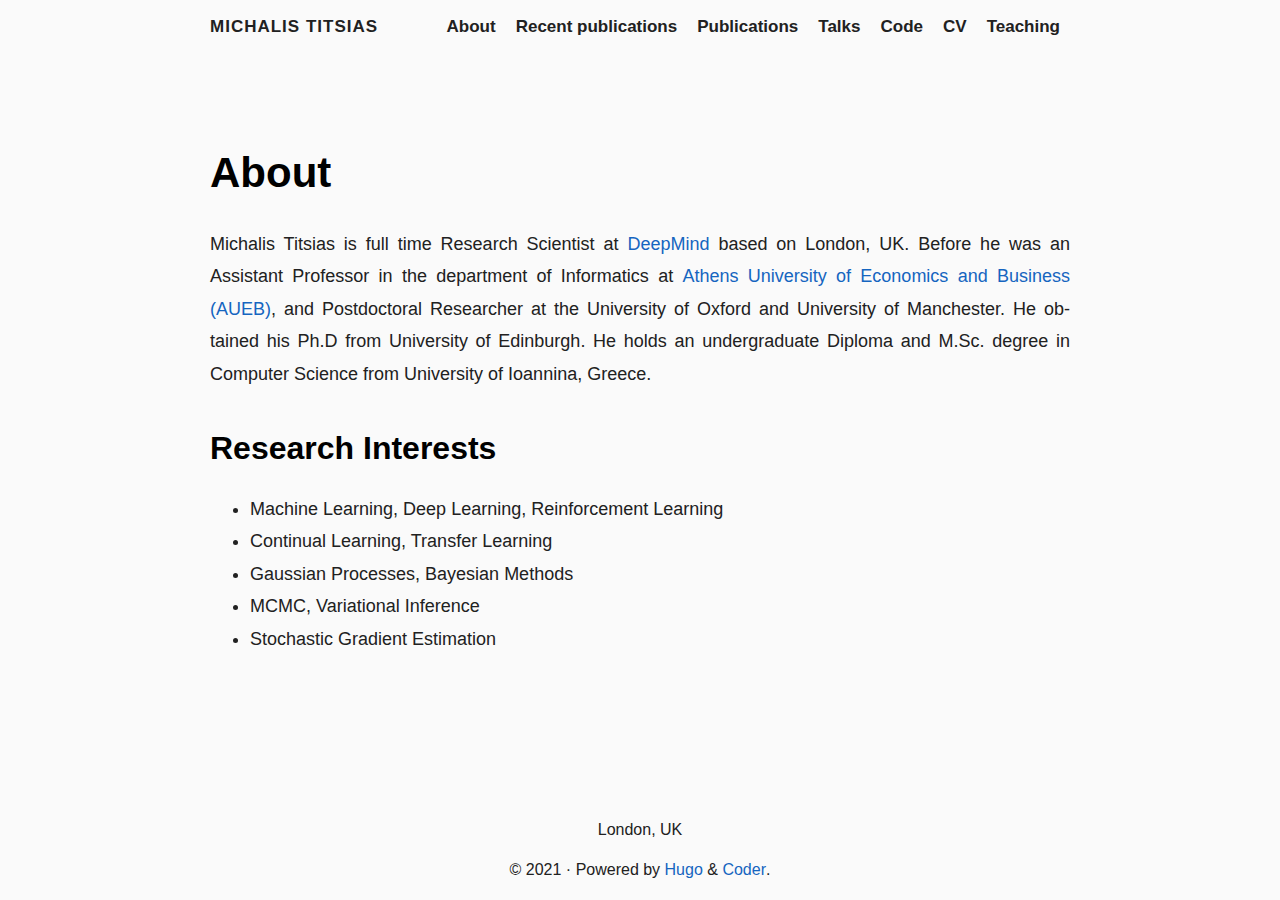
==== about/index.html @ 5d1ee948 "updates" ====
<!DOCTYPE html>
<html lang="en">

  <head>
    <meta charset="utf-8">
    <meta name="viewport" content="width=device-width, initial-scale=1.0">
    <meta http-equiv="Content-Language" content="en">
    <meta name="color-scheme" content="light dark">

    
      <meta http-equiv="Content-Security-Policy" content="upgrade-insecure-requests; block-all-mixed-content; default-src 'self'; child-src 'self'; font-src 'self' https://fonts.gstatic.com https://cdn.jsdelivr.net/; form-action 'self'; frame-src 'self'; img-src 'self'; object-src 'none'; style-src 'self' 'unsafe-inline' https://fonts.googleapis.com/ https://cdn.jsdelivr.net/; script-src 'self' 'unsafe-inline' https://www.google-analytics.com; prefetch-src 'self'; connect-src 'self' https://www.google-analytics.com;">

    

    
    <meta name="description" content="about">
    <meta name="keywords" content="machine learning, research, personal">

    <meta name="twitter:card" content="summary"/>
<meta name="twitter:title" content="About"/>
<meta name="twitter:description" content="about"/>

    <meta property="og:title" content="About" />
<meta property="og:description" content="about" />
<meta property="og:type" content="article" />
<meta property="og:url" content="http://www.example.com/about/" /><meta property="article:section" content="" />





    <title>
  About · Michalis Titsias
</title>

    
      <link rel="canonical" href="http://www.example.com/about/">
    

    <link rel="preload" href="/fonts/forkawesome-webfont.woff2?v=1.2.0" as="font" type="font/woff2" crossorigin>

    
      
      
      <link rel="stylesheet" href="/css/coder.min.f4b9c69e72abd91b9f4a76aef01000bb47e1394b74d4f9928d86a67f8f2f0712.css" integrity="sha256-9LnGnnKr2RufSnau8BAAu0fhOUt01PmSjYamf48vBxI=" crossorigin="anonymous" media="screen" />
    

    

    

    

    

    <link rel="icon" type="image/png" href="/images/favicon-32x32.png" sizes="32x32">
    <link rel="icon" type="image/png" href="/images/favicon-16x16.png" sizes="16x16">

    <link rel="apple-touch-icon" href="/images/apple-touch-icon.png">
    <link rel="apple-touch-icon" sizes="180x180" href="/images/apple-touch-icon.png">

    <meta name="generator" content="Hugo 0.82.1" />
  </head>

  
  
  <body class="preload-transitions colorscheme-light">
    

    <main class="wrapper">
      <nav class="navigation">
  <section class="container">
    <a class="navigation-title" href="/">
      Michalis Titsias
    </a>
    
      <input type="checkbox" id="menu-toggle" />
      <label class="menu-button float-right" for="menu-toggle">
        <i class="fa fa-bars fa-fw" aria-hidden="true"></i>
      </label>
      <ul class="navigation-list">
        
          
            <li class="navigation-item">
              <a class="navigation-link" href="/about/">About</a>
            </li>
          
            <li class="navigation-item">
              <a class="navigation-link" href="/recent_publications/">Recent publications</a>
            </li>
          
            <li class="navigation-item">
              <a class="navigation-link" href="/publications/">Publications</a>
            </li>
          
            <li class="navigation-item">
              <a class="navigation-link" href="/talks/">Talks</a>
            </li>
          
            <li class="navigation-item">
              <a class="navigation-link" href="/code/">Code</a>
            </li>
          
            <li class="navigation-item">
              <a class="navigation-link" href="/cv/">CV</a>
            </li>
          
            <li class="navigation-item">
              <a class="navigation-link" href="/teaching/">Teaching</a>
            </li>
          
        
        
      </ul>
    
  </section>
</nav>


      <div class="content">
        
  <section class="container page">
  <article>
    <header>
      <h1 class="title">
        <a class="title-link" href="http://www.example.com/about/">
          About
        </a>
      </h1>
    </header>

    <p>Michalis Titsias is full time Research Scientist at <a href="https://deepmind.com/">DeepMind</a> based on London, UK. Before he was an Assistant Professor in the department of Informatics at <a href="http://www.aueb.gr/">Athens University of Economics and Business (AUEB)</a>, and Postdoctoral Researcher at the University of Oxford and University of Manchester. He obtained his Ph.D from University of Edinburgh. He holds an undergraduate Diploma and M.Sc. degree in Computer Science from University of Ioannina, Greece.</p>
<h1 id="research-interests">
  Research Interests
  <a class="heading-link" href="#research-interests">
    <i class="fa fa-link" aria-hidden="true"></i>
  </a>
</h1>
<ul>
<li>Machine Learning, Deep Learning, Reinforcement Learning</li>
<li>Continual Learning, Transfer Learning</li>
<li>Gaussian Processes, Bayesian Methods</li>
<li>MCMC, Variational Inference</li>
<li>Stochastic Gradient Estimation</li>
</ul>

  </article>
</section>

  

      </div>

      
  <footer class="footer">
    <section class="container">
      
        <p>London, UK</p>
      
      
        ©
        
        2021
        
      
      
         · 
        Powered by <a href="https://gohugo.io/">Hugo</a> & <a href="https://github.com/luizdepra/hugo-coder/">Coder</a>.
      
      
        
      
    </section>
  </footer>


    </main>

    
      
      <script src="/js/coder.min.03b17769f4f91ae35667e1f2a1ca8c16f50562576cf90ff32b3179926914daa5.js" integrity="sha256-A7F3afT5GuNWZ&#43;HyocqMFvUFYlds&#43;Q/zKzF5kmkU2qU="></script>
    

    

    

    

    

    

    

    

    
  </body>

</html>
---- css/coder.min.f4b9c69e72abd91b9f4a76aef01000bb47e1394b74d4f9928d86a67f8f2f0712.css ----
@charset "UTF-8";/*!normalize.css v8.0.1 | MIT License | github.com/necolas/normalize.css*/html{line-height:1.15;-webkit-text-size-adjust:100%}body{margin:0}main{display:block}h1{font-size:2em;margin:.67em 0}hr{box-sizing:content-box;height:0;overflow:visible}pre{font-family:monospace,monospace;font-size:1em}a{background-color:initial;word-wrap:break-word}abbr[title]{border-bottom:none;text-decoration:underline;text-decoration:underline dotted}b,strong{font-weight:bolder}code,kbd,samp{font-family:monospace,monospace;font-size:1em}small{font-size:80%}sub,sup{font-size:75%;line-height:0;position:relative;vertical-align:baseline}sub{bottom:-.25em}sup{top:-.5em}img{border-style:none}button,input,optgroup,select,textarea{font-family:inherit;font-size:100%;line-height:1.15;margin:0}button,input{overflow:visible}button,select{text-transform:none}button,[type=button],[type=reset],[type=submit]{-webkit-appearance:button}button::-moz-focus-inner,[type=button]::-moz-focus-inner,[type=reset]::-moz-focus-inner,[type=submit]::-moz-focus-inner{border-style:none;padding:0}button:-moz-focusring,[type=button]:-moz-focusring,[type=reset]:-moz-focusring,[type=submit]:-moz-focusring{outline:1px dotted ButtonText}fieldset{padding:.35em .75em .625em}legend{box-sizing:border-box;color:inherit;display:table;max-width:100%;padding:0;white-space:normal}progress{vertical-align:baseline}textarea{overflow:auto}[type=checkbox],[type=radio]{box-sizing:border-box;padding:0}[type=number]::-webkit-inner-spin-button,[type=number]::-webkit-outer-spin-button{height:auto}[type=search]{-webkit-appearance:textfield;outline-offset:-2px}[type=search]::-webkit-search-decoration{-webkit-appearance:none}::-webkit-file-upload-button{-webkit-appearance:button;font:inherit}details{display:block}summary{display:list-item}template{display:none}[hidden]{display:none}/*!Fork Awesome 1.2.0
License - https://forkaweso.me/Fork-Awesome/license
Copyright 2018 Dave Gandy & Fork Awesome
Permission is hereby granted, free of charge, to any person obtaining a copy of this software and associated documentation files (the "Software"), to deal in the Software without restriction, including without limitation the rights to use, copy, modify, merge, publish, distribute, sublicense, and/or sell copies of the Software, and to permit persons to whom the Software is furnished to do so, subject to the following conditions:
The above copyright notice and this permission notice shall be included in all copies or substantial portions of the Software.
THE SOFTWARE IS PROVIDED "AS IS", WITHOUT WARRANTY OF ANY KIND, EXPRESS OR IMPLIED, INCLUDING BUT NOT LIMITED TO THE WARRANTIES OF MERCHANTABILITY, FITNESS FOR A PARTICULAR PURPOSE AND NONINFRINGEMENT. IN NO EVENT SHALL THE AUTHORS OR COPYRIGHT HOLDERS BE LIABLE FOR ANY CLAIM, DAMAGES OR OTHER LIABILITY, WHETHER IN AN ACTION OF CONTRACT, TORT OR OTHERWISE, ARISING FROM, OUT OF OR IN CONNECTION WITH THE SOFTWARE OR THE USE OR OTHER DEALINGS IN THE SOFTWARE.*/@font-face{font-family:forkawesome;src:url(../fonts/forkawesome-webfont.eot?v=1.2.0);src:url(../fonts/forkawesome-webfont.eot?#iefix&v=1.2.0)format("embedded-opentype"),url(../fonts/forkawesome-webfont.woff2?v=1.2.0)format("woff2"),url(../fonts/forkawesome-webfont.woff?v=1.2.0)format("woff"),url(../fonts/forkawesome-webfont.ttf?v=1.2.0)format("truetype"),url(../fonts/forkawesome-webfont.svg?v=1.2.0#forkawesomeregular)format("svg");font-weight:400;font-style:normal;font-display:block}.fa{display:inline-block;font:14px/1 ForkAwesome;font-size:inherit;text-rendering:auto;-webkit-font-smoothing:antialiased;-moz-osx-font-smoothing:grayscale}.fa-lg{font-size:1.33333333em;line-height:.75em;vertical-align:-15%}.fa-2x{font-size:2em}.fa-3x{font-size:3em}.fa-4x{font-size:4em}.fa-5x{font-size:5em}.fa-fw{width:1.28571429em;text-align:center}.fa-ul{padding-left:0;margin-left:2.14285714em;list-style-type:none}.fa-ul>li{position:relative}.fa-li{position:absolute;left:-2.14285714em;width:2.14285714em;top:.14285714em;text-align:center}.fa-li.fa-lg{left:-1.85714286em}.fa-border{padding:.2em .25em .15em;border:solid .08em #eee;border-radius:.1em}.fa-pull-left{float:left}.fa-pull-right{float:right}.fa.fa-pull-left{margin-right:.3em}.fa.fa-pull-right{margin-left:.3em}.pull-right{float:right}.pull-left{float:left}.fa.pull-left{margin-right:.3em}.fa.pull-right{margin-left:.3em}.fa-spin{-webkit-animation:fa-spin 2s infinite linear;animation:fa-spin 2s infinite linear}.fa-pulse{-webkit-animation:fa-spin 1s infinite steps(8);animation:fa-spin 1s infinite steps(8)}@-webkit-keyframes fa-spin{0%{-webkit-transform:rotate(0deg);transform:rotate(0deg)}100%{-webkit-transform:rotate(359deg);transform:rotate(359deg)}}@keyframes fa-spin{0%{-webkit-transform:rotate(0deg);transform:rotate(0deg)}100%{-webkit-transform:rotate(359deg);transform:rotate(359deg)}}.fa-rotate-90{-ms-filter:"progid:DXImageTransform.Microsoft.BasicImage(rotation=1)";-webkit-transform:rotate(90deg);-ms-transform:rotate(90deg);transform:rotate(90deg)}.fa-rotate-180{-ms-filter:"progid:DXImageTransform.Microsoft.BasicImage(rotation=2)";-webkit-transform:rotate(180deg);-ms-transform:rotate(180deg);transform:rotate(180deg)}.fa-rotate-270{-ms-filter:"progid:DXImageTransform.Microsoft.BasicImage(rotation=3)";-webkit-transform:rotate(270deg);-ms-transform:rotate(270deg);transform:rotate(270deg)}.fa-flip-horizontal{-ms-filter:"progid:DXImageTransform.Microsoft.BasicImage(rotation=0, mirror=1)";-webkit-transform:scale(-1,1);-ms-transform:scale(-1,1);transform:scale(-1,1)}.fa-flip-vertical{-ms-filter:"progid:DXImageTransform.Microsoft.BasicImage(rotation=2, mirror=1)";-webkit-transform:scale(1,-1);-ms-transform:scale(1,-1);transform:scale(1,-1)}:root .fa-rotate-90,:root .fa-rotate-180,:root .fa-rotate-270,:root .fa-flip-horizontal,:root .fa-flip-vertical{filter:none}.fa-stack{position:relative;display:inline-block;width:2em;height:2em;line-height:2em;vertical-align:middle}.fa-stack-1x,.fa-stack-2x{position:absolute;left:0;width:100%;text-align:center}.fa-stack-1x{line-height:inherit}.fa-stack-2x{font-size:2em}.fa-inverse{color:#fff}.fa-glass:before{content:"\f000"}.fa-music:before{content:"\f001"}.fa-search:before{content:"\f002"}.fa-envelope-o:before{content:"\f003"}.fa-heart:before{content:"\f004"}.fa-star:before{content:"\f005"}.fa-star-o:before{content:"\f006"}.fa-user:before{content:"\f007"}.fa-film:before{content:"\f008"}.fa-th-large:before{content:"\f009"}.fa-th:before{content:"\f00a"}.fa-th-list:before{content:"\f00b"}.fa-check:before{content:"\f00c"}.fa-remove:before,.fa-close:before,.fa-times:before{content:"\f00d"}.fa-search-plus:before{content:"\f00e"}.fa-search-minus:before{content:"\f010"}.fa-power-off:before{content:"\f011"}.fa-signal:before{content:"\f012"}.fa-gear:before,.fa-cog:before{content:"\f013"}.fa-trash-o:before{content:"\f014"}.fa-home:before{content:"\f015"}.fa-file-o:before{content:"\f016"}.fa-clock-o:before{content:"\f017"}.fa-road:before{content:"\f018"}.fa-download:before{content:"\f019"}.fa-arrow-circle-o-down:before{content:"\f01a"}.fa-arrow-circle-o-up:before{content:"\f01b"}.fa-inbox:before{content:"\f01c"}.fa-play-circle-o:before{content:"\f01d"}.fa-rotate-right:before,.fa-repeat:before{content:"\f01e"}.fa-sync:before,.fa-refresh:before{content:"\f021"}.fa-list-alt:before{content:"\f022"}.fa-lock:before{content:"\f023"}.fa-flag:before{content:"\f024"}.fa-headphones:before{content:"\f025"}.fa-volume-off:before{content:"\f026"}.fa-volume-down:before{content:"\f027"}.fa-volume-up:before{content:"\f028"}.fa-qrcode:before{content:"\f029"}.fa-barcode:before{content:"\f02a"}.fa-tag:before{content:"\f02b"}.fa-tags:before{content:"\f02c"}.fa-book:before{content:"\f02d"}.fa-bookmark:before{content:"\f02e"}.fa-print:before{content:"\f02f"}.fa-camera:before{content:"\f030"}.fa-font:before{content:"\f031"}.fa-bold:before{content:"\f032"}.fa-italic:before{content:"\f033"}.fa-text-height:before{content:"\f034"}.fa-text-width:before{content:"\f035"}.fa-align-left:before{content:"\f036"}.fa-align-center:before{content:"\f037"}.fa-align-right:before{content:"\f038"}.fa-align-justify:before{content:"\f039"}.fa-list:before{content:"\f03a"}.fa-dedent:before,.fa-outdent:before{content:"\f03b"}.fa-indent:before{content:"\f03c"}.fa-video:before,.fa-video-camera:before{content:"\f03d"}.fa-photo:before,.fa-image:before,.fa-picture-o:before{content:"\f03e"}.fa-pencil:before{content:"\f040"}.fa-map-marker:before{content:"\f041"}.fa-adjust:before{content:"\f042"}.fa-tint:before{content:"\f043"}.fa-edit:before,.fa-pencil-square-o:before{content:"\f044"}.fa-share-square-o:before{content:"\f045"}.fa-check-square-o:before{content:"\f046"}.fa-arrows:before{content:"\f047"}.fa-step-backward:before{content:"\f048"}.fa-fast-backward:before{content:"\f049"}.fa-backward:before{content:"\f04a"}.fa-play:before{content:"\f04b"}.fa-pause:before{content:"\f04c"}.fa-stop:before{content:"\f04d"}.fa-forward:before{content:"\f04e"}.fa-fast-forward:before{content:"\f050"}.fa-step-forward:before{content:"\f051"}.fa-eject:before{content:"\f052"}.fa-chevron-left:before{content:"\f053"}.fa-chevron-right:before{content:"\f054"}.fa-plus-circle:before{content:"\f055"}.fa-minus-circle:before{content:"\f056"}.fa-times-circle:before{content:"\f057"}.fa-check-circle:before{content:"\f058"}.fa-question-circle:before{content:"\f059"}.fa-info-circle:before{content:"\f05a"}.fa-crosshairs:before{content:"\f05b"}.fa-times-circle-o:before{content:"\f05c"}.fa-check-circle-o:before{content:"\f05d"}.fa-ban:before{content:"\f05e"}.fa-arrow-left:before{content:"\f060"}.fa-arrow-right:before{content:"\f061"}.fa-arrow-up:before{content:"\f062"}.fa-arrow-down:before{content:"\f063"}.fa-mail-forward:before,.fa-share:before{content:"\f064"}.fa-expand:before{content:"\f065"}.fa-compress:before{content:"\f066"}.fa-plus:before{content:"\f067"}.fa-minus:before{content:"\f068"}.fa-asterisk:before{content:"\f069"}.fa-exclamation-circle:before{content:"\f06a"}.fa-gift:before{content:"\f06b"}.fa-leaf:before{content:"\f06c"}.fa-fire:before{content:"\f06d"}.fa-eye:before{content:"\f06e"}.fa-eye-slash:before{content:"\f070"}.fa-warning:before,.fa-exclamation-triangle:before{content:"\f071"}.fa-plane:before{content:"\f072"}.fa-calendar:before{content:"\f073"}.fa-random:before{content:"\f074"}.fa-comment:before{content:"\f075"}.fa-magnet:before{content:"\f076"}.fa-chevron-up:before{content:"\f077"}.fa-chevron-down:before{content:"\f078"}.fa-retweet:before{content:"\f079"}.fa-shopping-cart:before{content:"\f07a"}.fa-folder:before{content:"\f07b"}.fa-folder-open:before{content:"\f07c"}.fa-arrows-v:before{content:"\f07d"}.fa-arrows-h:before{content:"\f07e"}.fa-bar-chart-o:before,.fa-bar-chart:before{content:"\f080"}.fa-twitter-square:before{content:"\f081"}.fa-facebook-square:before{content:"\f082"}.fa-camera-retro:before{content:"\f083"}.fa-key:before{content:"\f084"}.fa-gears:before,.fa-cogs:before{content:"\f085"}.fa-comments:before{content:"\f086"}.fa-thumbs-o-up:before{content:"\f087"}.fa-thumbs-o-down:before{content:"\f088"}.fa-star-half:before{content:"\f089"}.fa-heart-o:before{content:"\f08a"}.fa-sign-out:before{content:"\f08b"}.fa-linkedin-square:before{content:"\f08c"}.fa-thumb-tack:before{content:"\f08d"}.fa-external-link:before{content:"\f08e"}.fa-sign-in:before{content:"\f090"}.fa-trophy:before{content:"\f091"}.fa-github-square:before{content:"\f092"}.fa-upload:before{content:"\f093"}.fa-lemon-o:before{content:"\f094"}.fa-phone:before{content:"\f095"}.fa-square-o:before{content:"\f096"}.fa-bookmark-o:before{content:"\f097"}.fa-phone-square:before{content:"\f098"}.fa-twitter:before{content:"\f099"}.fa-facebook-f:before,.fa-facebook:before{content:"\f09a"}.fa-github:before{content:"\f09b"}.fa-unlock:before{content:"\f09c"}.fa-credit-card:before{content:"\f09d"}.fa-feed:before,.fa-rss:before{content:"\f09e"}.fa-hdd-o:before{content:"\f0a0"}.fa-bullhorn:before{content:"\f0a1"}.fa-bell-o:before{content:"\f0f3"}.fa-certificate:before{content:"\f0a3"}.fa-hand-o-right:before{content:"\f0a4"}.fa-hand-o-left:before{content:"\f0a5"}.fa-hand-o-up:before{content:"\f0a6"}.fa-hand-o-down:before{content:"\f0a7"}.fa-arrow-circle-left:before{content:"\f0a8"}.fa-arrow-circle-right:before{content:"\f0a9"}.fa-arrow-circle-up:before{content:"\f0aa"}.fa-arrow-circle-down:before{content:"\f0ab"}.fa-globe:before{content:"\f0ac"}.fa-globe-e:before{content:"\f304"}.fa-globe-w:before{content:"\f305"}.fa-wrench:before{content:"\f0ad"}.fa-tasks:before{content:"\f0ae"}.fa-filter:before{content:"\f0b0"}.fa-briefcase:before{content:"\f0b1"}.fa-arrows-alt:before{content:"\f0b2"}.fa-community:before,.fa-group:before,.fa-users:before{content:"\f0c0"}.fa-chain:before,.fa-link:before{content:"\f0c1"}.fa-cloud:before{content:"\f0c2"}.fa-flask:before{content:"\f0c3"}.fa-cut:before,.fa-scissors:before{content:"\f0c4"}.fa-copy:before,.fa-files-o:before{content:"\f0c5"}.fa-paperclip:before{content:"\f0c6"}.fa-save:before,.fa-floppy-o:before{content:"\f0c7"}.fa-square:before{content:"\f0c8"}.fa-navicon:before,.fa-reorder:before,.fa-bars:before{content:"\f0c9"}.fa-list-ul:before{content:"\f0ca"}.fa-list-ol:before{content:"\f0cb"}.fa-strikethrough:before{content:"\f0cc"}.fa-underline:before{content:"\f0cd"}.fa-table:before{content:"\f0ce"}.fa-magic:before{content:"\f0d0"}.fa-truck:before{content:"\f0d1"}.fa-pinterest:before{content:"\f0d2"}.fa-pinterest-square:before{content:"\f0d3"}.fa-google-plus-square:before{content:"\f0d4"}.fa-google-plus-g:before,.fa-google-plus:before{content:"\f0d5"}.fa-money:before{content:"\f0d6"}.fa-caret-down:before{content:"\f0d7"}.fa-caret-up:before{content:"\f0d8"}.fa-caret-left:before{content:"\f0d9"}.fa-caret-right:before{content:"\f0da"}.fa-columns:before{content:"\f0db"}.fa-unsorted:before,.fa-sort:before{content:"\f0dc"}.fa-sort-down:before,.fa-sort-desc:before{content:"\f0dd"}.fa-sort-up:before,.fa-sort-asc:before{content:"\f0de"}.fa-envelope:before{content:"\f0e0"}.fa-linkedin:before{content:"\f0e1"}.fa-rotate-left:before,.fa-undo:before{content:"\f0e2"}.fa-legal:before,.fa-gavel:before{content:"\f0e3"}.fa-dashboard:before,.fa-tachometer:before{content:"\f0e4"}.fa-comment-o:before{content:"\f0e5"}.fa-comments-o:before{content:"\f0e6"}.fa-flash:before,.fa-bolt:before{content:"\f0e7"}.fa-sitemap:before{content:"\f0e8"}.fa-umbrella:before{content:"\f0e9"}.fa-paste:before,.fa-clipboard:before{content:"\f0ea"}.fa-lightbulb-o:before{content:"\f0eb"}.fa-exchange:before{content:"\f0ec"}.fa-cloud-download:before{content:"\f0ed"}.fa-cloud-upload:before{content:"\f0ee"}.fa-user-md:before{content:"\f0f0"}.fa-stethoscope:before{content:"\f0f1"}.fa-suitcase:before{content:"\f0f2"}.fa-bell:before{content:"\f0a2"}.fa-coffee:before{content:"\f0f4"}.fa-utensils:before,.fa-cutlery:before{content:"\f0f5"}.fa-file-text-o:before{content:"\f0f6"}.fa-building-o:before{content:"\f0f7"}.fa-hospital-o:before{content:"\f0f8"}.fa-ambulance:before{content:"\f0f9"}.fa-medkit:before{content:"\f0fa"}.fa-fighter-jet:before{content:"\f0fb"}.fa-beer:before{content:"\f0fc"}.fa-h-square:before{content:"\f0fd"}.fa-plus-square:before{content:"\f0fe"}.fa-angle-double-left:before{content:"\f100"}.fa-angle-double-right:before{content:"\f101"}.fa-angle-double-up:before{content:"\f102"}.fa-angle-double-down:before{content:"\f103"}.fa-angle-left:before{content:"\f104"}.fa-angle-right:before{content:"\f105"}.fa-angle-up:before{content:"\f106"}.fa-angle-down:before{content:"\f107"}.fa-desktop:before{content:"\f108"}.fa-laptop:before{content:"\f109"}.fa-tablet:before{content:"\f10a"}.fa-mobile-phone:before,.fa-mobile:before{content:"\f10b"}.fa-circle-o:before{content:"\f10c"}.fa-quote-left:before{content:"\f10d"}.fa-quote-right:before{content:"\f10e"}.fa-spinner:before{content:"\f110"}.fa-circle:before{content:"\f111"}.fa-mail-reply:before,.fa-reply:before{content:"\f112"}.fa-github-alt:before{content:"\f113"}.fa-folder-o:before{content:"\f114"}.fa-folder-open-o:before{content:"\f115"}.fa-smile-o:before{content:"\f118"}.fa-frown-o:before{content:"\f119"}.fa-meh-o:before{content:"\f11a"}.fa-gamepad:before{content:"\f11b"}.fa-keyboard-o:before{content:"\f11c"}.fa-flag-o:before{content:"\f11d"}.fa-flag-checkered:before{content:"\f11e"}.fa-terminal:before{content:"\f120"}.fa-code:before{content:"\f121"}.fa-mail-reply-all:before,.fa-reply-all:before{content:"\f122"}.fa-star-half-empty:before,.fa-star-half-full:before,.fa-star-half-o:before{content:"\f123"}.fa-location-arrow:before{content:"\f124"}.fa-crop:before{content:"\f125"}.fa-code-fork:before{content:"\f126"}.fa-unlink:before,.fa-chain-broken:before{content:"\f127"}.fa-question:before{content:"\f128"}.fa-info:before{content:"\f129"}.fa-exclamation:before{content:"\f12a"}.fa-superscript:before{content:"\f12b"}.fa-subscript:before{content:"\f12c"}.fa-eraser:before{content:"\f12d"}.fa-puzzle-piece:before{content:"\f12e"}.fa-microphone:before{content:"\f130"}.fa-microphone-slash:before{content:"\f131"}.fa-shield:before{content:"\f132"}.fa-calendar-o:before{content:"\f133"}.fa-fire-extinguisher:before{content:"\f134"}.fa-rocket:before{content:"\f135"}.fa-maxcdn:before{content:"\f136"}.fa-chevron-circle-left:before{content:"\f137"}.fa-chevron-circle-right:before{content:"\f138"}.fa-chevron-circle-up:before{content:"\f139"}.fa-chevron-circle-down:before{content:"\f13a"}.fa-html5:before{content:"\f13b"}.fa-css3:before{content:"\f13c"}.fa-anchor:before{content:"\f13d"}.fa-unlock-alt:before{content:"\f13e"}.fa-bullseye:before{content:"\f140"}.fa-ellipsis-h:before{content:"\f141"}.fa-ellipsis-v:before{content:"\f142"}.fa-rss-square:before{content:"\f143"}.fa-play-circle:before{content:"\f144"}.fa-ticket:before{content:"\f145"}.fa-minus-square:before{content:"\f146"}.fa-minus-square-o:before{content:"\f147"}.fa-level-up:before{content:"\f148"}.fa-level-down:before{content:"\f149"}.fa-check-square:before{content:"\f14a"}.fa-pencil-square:before{content:"\f14b"}.fa-external-link-square:before{content:"\f14c"}.fa-share-square:before{content:"\f14d"}.fa-compass:before{content:"\f14e"}.fa-toggle-down:before,.fa-caret-square-o-down:before{content:"\f150"}.fa-toggle-up:before,.fa-caret-square-o-up:before{content:"\f151"}.fa-toggle-right:before,.fa-caret-square-o-right:before{content:"\f152"}.fa-euro:before,.fa-eur:before{content:"\f153"}.fa-pound:before,.fa-gbp:before{content:"\f154"}.fa-dollar:before,.fa-usd:before{content:"\f155"}.fa-rupee:before,.fa-inr:before{content:"\f156"}.fa-cny:before,.fa-rmb:before,.fa-yen:before,.fa-jpy:before{content:"\f157"}.fa-ruble:before,.fa-rouble:before,.fa-rub:before{content:"\f158"}.fa-won:before,.fa-krw:before{content:"\f159"}.fa-bitcoin:before,.fa-btc:before{content:"\f15a"}.fa-file:before{content:"\f15b"}.fa-file-text:before{content:"\f15c"}.fa-sort-alpha-down:before,.fa-sort-alpha-asc:before{content:"\f15d"}.fa-sort-alpha-up:before,.fa-sort-alpha-desc:before{content:"\f15e"}.fa-sort-amount-down:before,.fa-sort-amount-asc:before{content:"\f160"}.fa-sort-amount-up:before,.fa-sort-amount-desc:before{content:"\f161"}.fa-sort-numeric-down:before,.fa-sort-numeric-asc:before{content:"\f162"}.fa-sort-numeric-up:before,.fa-sort-numeric-desc:before{content:"\f163"}.fa-thumbs-up:before{content:"\f164"}.fa-thumbs-down:before{content:"\f165"}.fa-youtube-square:before{content:"\f166"}.fa-youtube:before{content:"\f167"}.fa-xing:before{content:"\f168"}.fa-xing-square:before{content:"\f169"}.fa-youtube-play:before{content:"\f16a"}.fa-dropbox:before{content:"\f16b"}.fa-stack-overflow:before{content:"\f16c"}.fa-instagram:before{content:"\f16d"}.fa-flickr:before{content:"\f16e"}.fa-adn:before{content:"\f170"}.fa-bitbucket:before{content:"\f171"}.fa-bitbucket-square:before{content:"\f172"}.fa-tumblr:before{content:"\f173"}.fa-tumblr-square:before{content:"\f174"}.fa-long-arrow-down:before{content:"\f175"}.fa-long-arrow-up:before{content:"\f176"}.fa-long-arrow-left:before{content:"\f177"}.fa-long-arrow-right:before{content:"\f178"}.fa-apple:before{content:"\f179"}.fa-windows:before{content:"\f17a"}.fa-android:before{content:"\f17b"}.fa-linux:before{content:"\f17c"}.fa-dribbble:before{content:"\f17d"}.fa-skype:before{content:"\f17e"}.fa-foursquare:before{content:"\f180"}.fa-trello:before{content:"\f181"}.fa-female:before{content:"\f182"}.fa-male:before{content:"\f183"}.fa-gittip:before,.fa-gratipay:before{content:"\f184"}.fa-sun-o:before{content:"\f185"}.fa-moon-o:before{content:"\f186"}.fa-archive:before{content:"\f187"}.fa-bug:before{content:"\f188"}.fa-vk:before{content:"\f189"}.fa-weibo:before{content:"\f18a"}.fa-renren:before{content:"\f18b"}.fa-pagelines:before{content:"\f18c"}.fa-stack-exchange:before{content:"\f18d"}.fa-arrow-circle-o-right:before{content:"\f18e"}.fa-arrow-circle-o-left:before{content:"\f190"}.fa-toggle-left:before,.fa-caret-square-o-left:before{content:"\f191"}.fa-dot-circle-o:before{content:"\f192"}.fa-wheelchair:before{content:"\f193"}.fa-vimeo-square:before{content:"\f194"}.fa-turkish-lira:before,.fa-try:before{content:"\f195"}.fa-plus-square-o:before{content:"\f196"}.fa-space-shuttle:before{content:"\f197"}.fa-slack:before{content:"\f198"}.fa-envelope-square:before{content:"\f199"}.fa-wordpress:before{content:"\f19a"}.fa-openid:before{content:"\f19b"}.fa-institution:before,.fa-bank:before,.fa-university:before{content:"\f19c"}.fa-mortar-board:before,.fa-graduation-cap:before{content:"\f19d"}.fa-yahoo:before{content:"\f19e"}.fa-google:before{content:"\f1a0"}.fa-reddit:before{content:"\f1a1"}.fa-reddit-square:before{content:"\f1a2"}.fa-stumbleupon-circle:before{content:"\f1a3"}.fa-stumbleupon:before{content:"\f1a4"}.fa-delicious:before{content:"\f1a5"}.fa-digg:before{content:"\f1a6"}.fa-drupal:before{content:"\f1a9"}.fa-joomla:before{content:"\f1aa"}.fa-language:before{content:"\f1ab"}.fa-fax:before{content:"\f1ac"}.fa-building:before{content:"\f1ad"}.fa-child:before{content:"\f1ae"}.fa-paw:before{content:"\f1b0"}.fa-utensil-spoon:before,.fa-spoon:before{content:"\f1b1"}.fa-cube:before{content:"\f1b2"}.fa-cubes:before{content:"\f1b3"}.fa-behance:before{content:"\f1b4"}.fa-behance-square:before{content:"\f1b5"}.fa-steam:before{content:"\f1b6"}.fa-steam-square:before{content:"\f1b7"}.fa-recycle:before{content:"\f1b8"}.fa-automobile:before,.fa-car:before{content:"\f1b9"}.fa-cab:before,.fa-taxi:before{content:"\f1ba"}.fa-tree:before{content:"\f1bb"}.fa-spotify:before{content:"\f1bc"}.fa-deviantart:before{content:"\f1bd"}.fa-soundcloud:before{content:"\f1be"}.fa-database:before{content:"\f1c0"}.fa-file-pdf-o:before{content:"\f1c1"}.fa-file-word-o:before{content:"\f1c2"}.fa-file-excel-o:before{content:"\f1c3"}.fa-file-powerpoint-o:before{content:"\f1c4"}.fa-file-photo-o:before,.fa-file-picture-o:before,.fa-file-image-o:before{content:"\f1c5"}.fa-file-zip-o:before,.fa-file-archive-o:before{content:"\f1c6"}.fa-file-sound-o:before,.fa-file-audio-o:before{content:"\f1c7"}.fa-file-movie-o:before,.fa-file-video-o:before{content:"\f1c8"}.fa-file-code-o:before{content:"\f1c9"}.fa-vine:before{content:"\f1ca"}.fa-codepen:before{content:"\f1cb"}.fa-jsfiddle:before{content:"\f1cc"}.fa-life-bouy:before,.fa-life-buoy:before,.fa-life-saver:before,.fa-support:before,.fa-life-ring:before{content:"\f1cd"}.fa-circle-o-notch:before{content:"\f1ce"}.fa-ra:before,.fa-resistance:before,.fa-rebel:before{content:"\f1d0"}.fa-ge:before,.fa-empire:before{content:"\f1d1"}.fa-git-square:before{content:"\f1d2"}.fa-git:before{content:"\f1d3"}.fa-y-combinator-square:before,.fa-yc-square:before,.fa-hacker-news:before{content:"\f1d4"}.fa-tencent-weibo:before{content:"\f1d5"}.fa-qq:before{content:"\f1d6"}.fa-wechat:before,.fa-weixin:before{content:"\f1d7"}.fa-send:before,.fa-paper-plane:before{content:"\f1d8"}.fa-send-o:before,.fa-paper-plane-o:before{content:"\f1d9"}.fa-history:before{content:"\f1da"}.fa-circle-thin:before{content:"\f1db"}.fa-heading:before,.fa-header:before{content:"\f1dc"}.fa-paragraph:before{content:"\f1dd"}.fa-sliders:before{content:"\f1de"}.fa-share-alt:before{content:"\f1e0"}.fa-share-alt-square:before{content:"\f1e1"}.fa-bomb:before{content:"\f1e2"}.fa-soccer-ball-o:before,.fa-futbol-o:before{content:"\f1e3"}.fa-tty:before{content:"\f1e4"}.fa-binoculars:before{content:"\f1e5"}.fa-plug:before{content:"\f1e6"}.fa-slideshare:before{content:"\f1e7"}.fa-twitch:before{content:"\f1e8"}.fa-yelp:before{content:"\f1e9"}.fa-newspaper-o:before{content:"\f1ea"}.fa-wifi:before{content:"\f1eb"}.fa-calculator:before{content:"\f1ec"}.fa-paypal:before{content:"\f1ed"}.fa-google-wallet:before{content:"\f1ee"}.fa-cc-visa:before{content:"\f1f0"}.fa-cc-mastercard:before{content:"\f1f1"}.fa-cc-discover:before{content:"\f1f2"}.fa-cc-amex:before{content:"\f1f3"}.fa-cc-paypal:before{content:"\f1f4"}.fa-cc-stripe:before{content:"\f1f5"}.fa-bell-slash:before{content:"\f1f6"}.fa-bell-slash-o:before{content:"\f1f7"}.fa-trash:before{content:"\f1f8"}.fa-copyright:before{content:"\f1f9"}.fa-at:before{content:"\f1fa"}.fa-eyedropper:before{content:"\f1fb"}.fa-paint-brush:before{content:"\f1fc"}.fa-birthday-cake:before{content:"\f1fd"}.fa-area-chart:before{content:"\f1fe"}.fa-pie-chart:before{content:"\f200"}.fa-line-chart:before{content:"\f201"}.fa-lastfm:before{content:"\f202"}.fa-lastfm-square:before{content:"\f203"}.fa-toggle-off:before{content:"\f204"}.fa-toggle-on:before{content:"\f205"}.fa-bicycle:before{content:"\f206"}.fa-bus:before{content:"\f207"}.fa-ioxhost:before{content:"\f208"}.fa-angellist:before{content:"\f209"}.fa-closed-captioning:before,.fa-cc:before{content:"\f20a"}.fa-shekel:before,.fa-sheqel:before,.fa-ils:before{content:"\f20b"}.fa-meanpath:before{content:"\f20c"}.fa-buysellads:before{content:"\f20d"}.fa-connectdevelop:before{content:"\f20e"}.fa-dashcube:before{content:"\f210"}.fa-forumbee:before{content:"\f211"}.fa-leanpub:before{content:"\f212"}.fa-sellsy:before{content:"\f213"}.fa-shirtsinbulk:before{content:"\f214"}.fa-simplybuilt:before{content:"\f215"}.fa-skyatlas:before{content:"\f216"}.fa-cart-plus:before{content:"\f217"}.fa-cart-arrow-down:before{content:"\f218"}.fa-gem:before,.fa-diamond:before{content:"\f219"}.fa-ship:before{content:"\f21a"}.fa-user-secret:before{content:"\f21b"}.fa-motorcycle:before{content:"\f21c"}.fa-street-view:before{content:"\f21d"}.fa-heartbeat:before{content:"\f21e"}.fa-venus:before{content:"\f221"}.fa-mars:before{content:"\f222"}.fa-mercury:before{content:"\f223"}.fa-intersex:before,.fa-transgender:before{content:"\f224"}.fa-transgender-alt:before{content:"\f225"}.fa-venus-double:before{content:"\f226"}.fa-mars-double:before{content:"\f227"}.fa-venus-mars:before{content:"\f228"}.fa-mars-stroke:before{content:"\f229"}.fa-mars-stroke-v:before{content:"\f22a"}.fa-mars-stroke-h:before{content:"\f22b"}.fa-neuter:before{content:"\f22c"}.fa-genderless:before{content:"\f22d"}.fa-facebook-official:before{content:"\f230"}.fa-pinterest-p:before{content:"\f231"}.fa-whatsapp:before{content:"\f232"}.fa-server:before{content:"\f233"}.fa-user-plus:before{content:"\f234"}.fa-user-times:before{content:"\f235"}.fa-hotel:before,.fa-bed:before{content:"\f236"}.fa-viacoin:before{content:"\f237"}.fa-train:before{content:"\f238"}.fa-subway:before{content:"\f239"}.fa-medium:before{content:"\f23a"}.fa-medium-square:before{content:"\f2f8"}.fa-yc:before,.fa-y-combinator:before{content:"\f23b"}.fa-optin-monster:before{content:"\f23c"}.fa-opencart:before{content:"\f23d"}.fa-expeditedssl:before{content:"\f23e"}.fa-battery-4:before,.fa-battery:before,.fa-battery-full:before{content:"\f240"}.fa-battery-3:before,.fa-battery-three-quarters:before{content:"\f241"}.fa-battery-2:before,.fa-battery-half:before{content:"\f242"}.fa-battery-1:before,.fa-battery-quarter:before{content:"\f243"}.fa-battery-0:before,.fa-battery-empty:before{content:"\f244"}.fa-mouse-pointer:before{content:"\f245"}.fa-i-cursor:before{content:"\f246"}.fa-object-group:before{content:"\f247"}.fa-object-ungroup:before{content:"\f248"}.fa-sticky-note:before{content:"\f249"}.fa-sticky-note-o:before{content:"\f24a"}.fa-cc-jcb:before{content:"\f24b"}.fa-cc-diners-club:before{content:"\f24c"}.fa-clone:before{content:"\f24d"}.fa-balance-scale:before{content:"\f24e"}.fa-hourglass-o:before{content:"\f250"}.fa-hourglass-1:before,.fa-hourglass-start:before{content:"\f251"}.fa-hourglass-2:before,.fa-hourglass-half:before{content:"\f252"}.fa-hourglass-3:before,.fa-hourglass-end:before{content:"\f253"}.fa-hourglass:before{content:"\f254"}.fa-hand-grab-o:before,.fa-hand-rock-o:before{content:"\f255"}.fa-hand-stop-o:before,.fa-hand-paper-o:before{content:"\f256"}.fa-hand-scissors-o:before{content:"\f257"}.fa-hand-lizard-o:before{content:"\f258"}.fa-hand-spock-o:before{content:"\f259"}.fa-hand-pointer-o:before{content:"\f25a"}.fa-hand-peace-o:before{content:"\f25b"}.fa-trademark:before{content:"\f25c"}.fa-registered:before{content:"\f25d"}.fa-creative-commons:before{content:"\f25e"}.fa-gg:before{content:"\f260"}.fa-gg-circle:before{content:"\f261"}.fa-tripadvisor:before{content:"\f262"}.fa-odnoklassniki:before{content:"\f263"}.fa-odnoklassniki-square:before{content:"\f264"}.fa-get-pocket:before{content:"\f265"}.fa-wikipedia-w:before{content:"\f266"}.fa-safari:before{content:"\f267"}.fa-chrome:before{content:"\f268"}.fa-firefox:before{content:"\f269"}.fa-opera:before{content:"\f26a"}.fa-internet-explorer:before{content:"\f26b"}.fa-tv:before,.fa-television:before{content:"\f26c"}.fa-contao:before{content:"\f26d"}.fa-500px:before{content:"\f26e"}.fa-amazon:before{content:"\f270"}.fa-calendar-plus-o:before{content:"\f271"}.fa-calendar-minus-o:before{content:"\f272"}.fa-calendar-times-o:before{content:"\f273"}.fa-calendar-check-o:before{content:"\f274"}.fa-industry:before{content:"\f275"}.fa-map-pin:before{content:"\f276"}.fa-map-signs:before{content:"\f277"}.fa-map-o:before{content:"\f278"}.fa-map:before{content:"\f279"}.fa-commenting:before{content:"\f27a"}.fa-commenting-o:before{content:"\f27b"}.fa-houzz:before{content:"\f27c"}.fa-vimeo-v:before,.fa-vimeo:before{content:"\f27d"}.fa-black-tie:before{content:"\f27e"}.fa-fonticons:before{content:"\f280"}.fa-reddit-alien:before{content:"\f281"}.fa-edge:before{content:"\f282"}.fa-credit-card-alt:before{content:"\f283"}.fa-codiepie:before{content:"\f284"}.fa-modx:before{content:"\f285"}.fa-fort-awesome:before{content:"\f286"}.fa-usb:before{content:"\f287"}.fa-product-hunt:before{content:"\f288"}.fa-mixcloud:before{content:"\f289"}.fa-scribd:before{content:"\f28a"}.fa-pause-circle:before{content:"\f28b"}.fa-pause-circle-o:before{content:"\f28c"}.fa-stop-circle:before{content:"\f28d"}.fa-stop-circle-o:before{content:"\f28e"}.fa-shopping-bag:before{content:"\f290"}.fa-shopping-basket:before{content:"\f291"}.fa-hashtag:before{content:"\f292"}.fa-bluetooth:before{content:"\f293"}.fa-bluetooth-b:before{content:"\f294"}.fa-percent:before{content:"\f295"}.fa-gitlab:before{content:"\f296"}.fa-wpbeginner:before{content:"\f297"}.fa-wpforms:before{content:"\f298"}.fa-envira:before{content:"\f299"}.fa-universal-access:before{content:"\f29a"}.fa-wheelchair-alt:before{content:"\f29b"}.fa-question-circle-o:before{content:"\f29c"}.fa-blind:before{content:"\f29d"}.fa-audio-description:before{content:"\f29e"}.fa-phone-volume:before,.fa-volume-control-phone:before{content:"\f2a0"}.fa-braille:before{content:"\f2a1"}.fa-assistive-listening-systems:before{content:"\f2a2"}.fa-asl-interpreting:before,.fa-american-sign-language-interpreting:before{content:"\f2a3"}.fa-deafness:before,.fa-hard-of-hearing:before,.fa-deaf:before{content:"\f2a4"}.fa-glide:before{content:"\f2a5"}.fa-glide-g:before{content:"\f2a6"}.fa-signing:before,.fa-sign-language:before{content:"\f2a7"}.fa-low-vision:before{content:"\f2a8"}.fa-viadeo:before{content:"\f2a9"}.fa-viadeo-square:before{content:"\f2aa"}.fa-snapchat:before{content:"\f2ab"}.fa-snapchat-ghost:before{content:"\f2ac"}.fa-snapchat-square:before{content:"\f2ad"}.fa-first-order:before{content:"\f2b0"}.fa-yoast:before{content:"\f2b1"}.fa-themeisle:before{content:"\f2b2"}.fa-google-plus-circle:before,.fa-google-plus-official:before{content:"\f2b3"}.fa-fa:before,.fa-font-awesome:before{content:"\f2b4"}.fa-handshake-o:before{content:"\f2b5"}.fa-envelope-open:before{content:"\f2b6"}.fa-envelope-open-o:before{content:"\f2b7"}.fa-linode:before{content:"\f2b8"}.fa-address-book:before{content:"\f2b9"}.fa-address-book-o:before{content:"\f2ba"}.fa-vcard:before,.fa-address-card:before{content:"\f2bb"}.fa-vcard-o:before,.fa-address-card-o:before{content:"\f2bc"}.fa-user-circle:before{content:"\f2bd"}.fa-user-circle-o:before{content:"\f2be"}.fa-user-o:before{content:"\f2c0"}.fa-id-badge:before{content:"\f2c1"}.fa-drivers-license:before,.fa-id-card:before{content:"\f2c2"}.fa-drivers-license-o:before,.fa-id-card-o:before{content:"\f2c3"}.fa-quora:before{content:"\f2c4"}.fa-free-code-camp:before{content:"\f2c5"}.fa-telegram:before{content:"\f2c6"}.fa-thermometer-4:before,.fa-thermometer:before,.fa-thermometer-full:before{content:"\f2c7"}.fa-thermometer-3:before,.fa-thermometer-three-quarters:before{content:"\f2c8"}.fa-thermometer-2:before,.fa-thermometer-half:before{content:"\f2c9"}.fa-thermometer-1:before,.fa-thermometer-quarter:before{content:"\f2ca"}.fa-thermometer-0:before,.fa-thermometer-empty:before{content:"\f2cb"}.fa-shower:before{content:"\f2cc"}.fa-bathtub:before,.fa-s15:before,.fa-bath:before{content:"\f2cd"}.fa-podcast:before{content:"\f2ce"}.fa-window-maximize:before{content:"\f2d0"}.fa-window-minimize:before{content:"\f2d1"}.fa-window-restore:before{content:"\f2d2"}.fa-times-rectangle:before,.fa-window-close:before{content:"\f2d3"}.fa-times-rectangle-o:before,.fa-window-close-o:before{content:"\f2d4"}.fa-bandcamp:before{content:"\f2d5"}.fa-grav:before{content:"\f2d6"}.fa-etsy:before{content:"\f2d7"}.fa-imdb:before{content:"\f2d8"}.fa-ravelry:before{content:"\f2d9"}.fa-eercast:before{content:"\f2da"}.fa-microchip:before{content:"\f2db"}.fa-snowflake-o:before{content:"\f2dc"}.fa-superpowers:before{content:"\f2dd"}.fa-wpexplorer:before{content:"\f2de"}.fa-meetup:before{content:"\f2e0"}.fa-mastodon:before{content:"\f2e1"}.fa-mastodon-alt:before{content:"\f2e2"}.fa-fork-circle:before,.fa-fork-awesome:before{content:"\f2e3"}.fa-peertube:before{content:"\f2e4"}.fa-diaspora:before{content:"\f2e5"}.fa-friendica:before{content:"\f2e6"}.fa-gnu-social:before{content:"\f2e7"}.fa-liberapay-square:before{content:"\f2e8"}.fa-liberapay:before{content:"\f2e9"}.fa-ssb:before,.fa-scuttlebutt:before{content:"\f2ea"}.fa-hubzilla:before{content:"\f2eb"}.fa-social-home:before{content:"\f2ec"}.fa-artstation:before{content:"\f2ed"}.fa-discord:before{content:"\f2ee"}.fa-discord-alt:before{content:"\f2ef"}.fa-patreon:before{content:"\f2f0"}.fa-snowdrift:before{content:"\f2f1"}.fa-activitypub:before{content:"\f2f2"}.fa-ethereum:before{content:"\f2f3"}.fa-keybase:before{content:"\f2f4"}.fa-shaarli:before{content:"\f2f5"}.fa-shaarli-o:before{content:"\f2f6"}.fa-cut-key:before,.fa-key-modern:before{content:"\f2f7"}.fa-xmpp:before{content:"\f2f9"}.fa-archive-org:before{content:"\f2fc"}.fa-freedombox:before{content:"\f2fd"}.fa-facebook-messenger:before{content:"\f2fe"}.fa-debian:before{content:"\f2ff"}.fa-mastodon-square:before{content:"\f300"}.fa-tipeee:before{content:"\f301"}.fa-react:before{content:"\f302"}.fa-dogmazic:before{content:"\f303"}.fa-zotero:before{content:"\f309"}.fa-nodejs:before{content:"\f308"}.fa-nextcloud:before{content:"\f306"}.fa-nextcloud-square:before{content:"\f307"}.fa-hackaday:before{content:"\f30a"}.fa-laravel:before{content:"\f30b"}.fa-signalapp:before{content:"\f30c"}.fa-gnupg:before{content:"\f30d"}.fa-php:before{content:"\f30e"}.fa-ffmpeg:before{content:"\f30f"}.fa-joplin:before{content:"\f310"}.fa-syncthing:before{content:"\f311"}.fa-inkscape:before{content:"\f312"}.fa-matrix-org:before{content:"\f313"}.fa-pixelfed:before{content:"\f314"}.fa-bootstrap:before{content:"\f315"}.fa-dev-to:before{content:"\f316"}.fa-hashnode:before{content:"\f317"}.fa-jirafeau:before{content:"\f318"}.fa-emby:before{content:"\f319"}.fa-wikidata:before{content:"\f31a"}.fa-gimp:before{content:"\f31b"}.fa-c:before{content:"\f31c"}.fa-digitalocean:before{content:"\f31d"}.fa-att:before{content:"\f31e"}.fa-gitea:before{content:"\f31f"}.fa-file-epub:before{content:"\f321"}.fa-python:before{content:"\f322"}.fa-archlinux:before{content:"\f323"}.fa-pleroma:before{content:"\f324"}.fa-unsplash:before{content:"\f325"}.fa-hackster:before{content:"\f326"}.fa-spell-check:before{content:"\f327"}.fa-moon:before{content:"\f328"}.fa-sun:before{content:"\f329"}.fa-f-droid:before{content:"\f32a"}.fa-biometric:before{content:"\f32b"}.fa-wire:before{content:"\f32c"}.fa-tor-onion:before{content:"\f32e"}.fa-volume-mute:before{content:"\f32f"}.fa-bell-ringing:before{content:"\f32d"}.fa-bell-ringing-o:before{content:"\f330"}.fa-hal:before{content:"\f333"}.fa-jupyter:before{content:"\f335"}.fa-julia:before{content:"\f334"}.fa-classicpress:before{content:"\f331"}.fa-classicpress-circle:before{content:"\f332"}.fa-open-collective:before{content:"\f336"}.fa-orcid:before{content:"\f337"}.fa-researchgate:before{content:"\f338"}.fa-funkwhale:before{content:"\f339"}.fa-askfm:before{content:"\f33a"}.fa-blockstack:before{content:"\f33b"}.fa-boardgamegeek:before{content:"\f33c"}.fa-bunny:before{content:"\f35f"}.fa-buymeacoffee:before{content:"\f33d"}.fa-cc-by:before{content:"\f33e"}.fa-creative-commons-alt:before,.fa-cc-cc:before{content:"\f33f"}.fa-cc-nc-eu:before{content:"\f341"}.fa-cc-nc-jp:before{content:"\f342"}.fa-cc-nc:before{content:"\f340"}.fa-cc-nd:before{content:"\f343"}.fa-cc-pd:before{content:"\f344"}.fa-cc-remix:before{content:"\f345"}.fa-cc-sa:before{content:"\f346"}.fa-cc-share:before{content:"\f347"}.fa-cc-zero:before{content:"\f348"}.fa-conway-hacker:before,.fa-conway-glider:before{content:"\f349"}.fa-csharp:before{content:"\f34a"}.fa-email-bulk:before{content:"\f34b"}.fa-email-bulk-o:before{content:"\f34c"}.fa-gnu:before{content:"\f34d"}.fa-google-play:before{content:"\f34e"}.fa-heroku:before{content:"\f34f"}.fa-hassio:before,.fa-home-assistant:before{content:"\f350"}.fa-java:before{content:"\f351"}.fa-mariadb:before{content:"\f352"}.fa-markdown:before{content:"\f353"}.fa-mysql:before{content:"\f354"}.fa-nordcast:before{content:"\f355"}.fa-plume:before{content:"\f356"}.fa-postgresql:before{content:"\f357"}.fa-sass-alt:before{content:"\f359"}.fa-sass:before{content:"\f358"}.fa-skate:before{content:"\f35a"}.fa-sketchfab:before{content:"\f35b"}.fa-tex:before{content:"\f35c"}.fa-textpattern:before{content:"\f35d"}.fa-unity:before{content:"\f35e"}.sr-only{position:absolute;width:1px;height:1px;padding:0;margin:-1px;overflow:hidden;clip:rect(0,0,0,0);border:0}.sr-only-focusable:active,.sr-only-focusable:focus{position:static;width:auto;height:auto;margin:0;overflow:visible;clip:auto}*,*:after,*:before{box-sizing:inherit}html{box-sizing:border-box;font-size:62.5%}body{color:#212121;background-color:#fafafa;font-family:-apple-system,BlinkMacSystemFont,segoe ui,Roboto,Oxygen-Sans,Ubuntu,Cantarell,helvetica neue,Helvetica,pingfang sc,STXihei,华文细黑,microsoft yahei,微软雅黑,SimSun,宋体,Heiti,黑体,sans-serif;font-size:1.8em;font-weight:400;line-height:1.8em}@media only screen and (max-width:768px){body{font-size:1.6em;line-height:1.6em}}a{font-weight:500;color:#1565c0;text-decoration:none;transition:all .25s ease-in}a:focus,a:hover{text-decoration:underline}p{margin:2rem 0}h1,h2,h3,h4,h5,h6{font-family:-apple-system,BlinkMacSystemFont,segoe ui,Roboto,Oxygen-Sans,Ubuntu,Cantarell,helvetica neue,Helvetica,pingfang sc,STXihei,华文细黑,microsoft yahei,微软雅黑,SimSun,宋体,Heiti,黑体,sans-serif;font-weight:600;color:#000;margin:4rem 0 2.5rem}h1:hover .heading-link,h2:hover .heading-link,h3:hover .heading-link,h4:hover .heading-link,h5:hover .heading-link,h6:hover .heading-link{visibility:visible}h1 .heading-link,h2 .heading-link,h3 .heading-link,h4 .heading-link,h5 .heading-link,h6 .heading-link{color:#1565c0;font-weight:inherit;text-decoration:none;font-size:80%;visibility:hidden}h1 .title-link,h2 .title-link,h3 .title-link,h4 .title-link,h5 .title-link,h6 .title-link{color:inherit;font-weight:inherit;text-decoration:none}h1{font-size:3.2rem;line-height:3.6rem}@media only screen and (max-width:768px){h1{font-size:3rem;line-height:3.4rem}}h2{font-size:2.8rem;line-height:3.2rem}@media only screen and (max-width:768px){h2{font-size:2.6rem;line-height:3rem}}h3{font-size:2.4rem;line-height:2.8rem}@media only screen and (max-width:768px){h3{font-size:2.2rem;line-height:2.6rem}}h4{font-size:2.2rem;line-height:2.6rem}@media only screen and (max-width:768px){h4{font-size:2rem;line-height:2.4rem}}h5{font-size:2rem;line-height:2.4rem}@media only screen and (max-width:768px){h5{font-size:1.8rem;line-height:2.2rem}}h6{font-size:1.8rem;line-height:2.2rem}@media only screen and (max-width:768px){h6{font-size:1.6rem;line-height:2rem}}b,strong{font-weight:700}.highlight>div,.highlight>pre{margin:0 0 2rem;padding:1rem;border-radius:1rem;background-color:#e0e0e0!important}pre{display:block;font-family:SFMono-Regular,Consolas,Liberation Mono,Menlo,monospace;font-size:1.6rem;font-weight:400;line-height:2.6rem;overflow-x:auto;margin:0}pre code{display:inline-block;background-color:inherit;color:inherit}code{font-family:SFMono-Regular,Consolas,Liberation Mono,Menlo,monospace;font-size:1.6rem;font-weight:400;background-color:#e0e0e0;color:#212121;border-radius:.6rem;padding:.3rem .6rem}blockquote{border-left:2px solid #e0e0e0;padding-left:2rem;line-height:2.2rem;font-weight:400;font-style:italic}th,td{padding:1.6rem}table{border-collapse:collapse}table td,table th{border:2px solid #000}table tr:first-child th{border-top:0}table tr:last-child td{border-bottom:0}table tr td:first-child,table tr th:first-child{border-left:0}table tr td:last-child,table tr th:last-child{border-right:0}img{max-width:100%}figure{text-align:center}.preload-transitions *{-webkit-transition:none!important;-moz-transition:none!important;-ms-transition:none!important;-o-transition:none!important;transition:none!important}.wrapper{display:flex;flex-direction:column;min-height:100vh;width:100%}.container{margin:1rem auto;max-width:90rem;width:100%;padding-left:2rem;padding-right:2rem}.fab{font-weight:400}.fas{font-weight:700}.float-right{float:right}.float-left{float:left}.fab{font-weight:400}.fas{font-weight:900}.content{flex:1;display:flex;margin-top:1.6rem;margin-bottom:3.2rem}.content article details summary{cursor:pointer}.content article header{margin-top:6.4rem;margin-bottom:3.2rem}.content article header h1{font-size:4.2rem;line-height:4.6rem;margin:0}@media only screen and (max-width:768px){.content article header h1{font-size:4rem;line-height:4.4rem}}.content article footer{margin-top:4rem}.content article footer .see-also{margin:3.2rem 0}.content article footer .see-also h3{margin:3.2rem 0}.content article p{text-align:justify;text-justify:auto;hyphens:auto}.content .post .post-title{margin-bottom:.75em}.content .post .post-meta i{text-align:center;width:1.6rem;margin-left:0;margin-right:.5rem}.content .post .post-meta .date .posted-on{margin-left:0;margin-right:1.5rem}.content .post .post-meta .tags .tag{display:inline-block;padding:.3rem .6rem;background-color:#e0e0e0;border-radius:.6rem;line-height:1.4em}.content .post .post-meta .tags .tag a{color:#212121}.content .post .post-meta .tags .tag a:active{color:#212121}.content figure{margin:0;padding:0}.content figcaption p{text-align:center;font-style:italic;font-size:1.6rem;margin:0}.avatar img{width:20rem;height:auto;border-radius:50%}@media only screen and (max-width:768px){.avatar img{width:10rem}}.list ul{margin:3.2rem 0;list-style:none;padding:0}.list ul li{font-size:1.8rem}@media only screen and (max-width:768px){.list ul li{margin:1.6rem 0}}.list ul li .date{display:inline-block;flex:1;width:20rem;text-align:right;margin-right:3rem}@media only screen and (max-width:768px){.list ul li .date{display:block;text-align:left}}.list ul li .title{font-size:1.8rem;flex:2;color:#212121;font-family:-apple-system,BlinkMacSystemFont,segoe ui,Roboto,Oxygen-Sans,Ubuntu,Cantarell,helvetica neue,Helvetica,pingfang sc,STXihei,华文细黑,microsoft yahei,微软雅黑,SimSun,宋体,Heiti,黑体,sans-serif;font-weight:700}.list ul li .title:hover,.list ul li .title:focus{color:#1565c0}@media only screen and (min-width:768.1px){.list ul:not(.pagination) li{display:flex}}.centered{display:flex;align-items:center;justify-content:center}.centered .about{text-align:center}.centered .about h1{margin-top:2rem;margin-bottom:.5rem}.centered .about h2{margin-top:1rem;margin-bottom:.5rem;font-size:2.4rem}@media only screen and (max-width:768px){.centered .about h2{font-size:2rem}}.centered .about ul{list-style:none;margin:3rem 0 1rem;padding:0}.centered .about ul li{display:inline-block;position:relative}.centered .about ul li a{color:#212121;text-transform:uppercase;margin-left:1rem;margin-right:1rem;font-size:1.6rem}.centered .about ul li a:hover,.centered .about ul li a:focus{color:#1565c0}@media only screen and (max-width:768px){.centered .about ul li a{font-size:1.4rem}}.centered .about ul li a i{font-size:3.2rem}.centered .error{text-align:center}.centered .error h1{margin-top:2rem;margin-bottom:.5rem;font-size:4.6rem}@media only screen and (max-width:768px){.centered .error h1{font-size:3.2rem}}.centered .error h2{margin-top:2rem;margin-bottom:3.2rem;font-size:3.2rem}@media only screen and (max-width:768px){.centered .error h2{font-size:2.8rem}}.notice{border-radius:.2rem;position:relative;margin:2rem 0;padding:0 .75rem;overflow:auto}.notice .notice-title{position:relative;font-weight:700;margin:0 -.75rem;padding:.2rem 3.5rem;border-bottom:1px solid #fafafa}.notice .notice-title i{position:absolute;top:50%;left:1.8rem;transform:translate(-50%,-50%)}.notice .notice-content{display:block;margin:2rem}.notice.note{background-color:#7e57c21a}.notice.note .notice-title{background-color:#673ab71a}.notice.note .notice-title i{color:#5e35b1}.notice.tip{background-color:#26a69a1a}.notice.tip .notice-title{background-color:#0096881a}.notice.tip .notice-title i{color:#00897b}.notice.example{background-color:#8d6e631a}.notice.example .notice-title{background-color:#7955481a}.notice.example .notice-title i{color:#6d4c41}.notice.question{background-color:#9ccc651a}.notice.question .notice-title{background-color:#8bc34a1a}.notice.question .notice-title i{color:#7cb342}.notice.info{background-color:#42a5f51a}.notice.info .notice-title{background-color:#2196f31a}.notice.info .notice-title i{color:#1e88e5}.notice.warning{background-color:#ffca281a}.notice.warning .notice-title{background-color:#ffc1071a}.notice.warning .notice-title i{color:#ffb300}.notice.error{background-color:#ef53501a}.notice.error .notice-title{background-color:#f443361a}.notice.error .notice-title i{color:#e53935}.navigation{height:6rem;width:100%}.navigation a,.navigation span{display:inline;font-size:1.7rem;font-family:-apple-system,BlinkMacSystemFont,segoe ui,Roboto,Oxygen-Sans,Ubuntu,Cantarell,helvetica neue,Helvetica,pingfang sc,STXihei,华文细黑,microsoft yahei,微软雅黑,SimSun,宋体,Heiti,黑体,sans-serif;font-weight:600;color:#212121}.navigation a:hover,.navigation a:focus{color:#1565c0}.navigation .navigation-title{letter-spacing:.1rem;text-transform:uppercase}.navigation .navigation-list{float:right;list-style:none;margin-bottom:0;margin-top:0}@media only screen and (max-width:768px){.navigation .navigation-list{position:relative;top:2rem;right:0;z-index:5;visibility:hidden;opacity:0;padding:0;max-height:0;width:100%;background-color:#fafafa;border-top:solid 2px #e0e0e0;border-bottom:solid 2px #e0e0e0;transition:opacity .25s,max-height .15s linear}}.navigation .navigation-list .navigation-item{float:left;margin:0;position:relative}@media only screen and (max-width:768px){.navigation .navigation-list .navigation-item{float:none!important;text-align:center}.navigation .navigation-list .navigation-item a,.navigation .navigation-list .navigation-item span{line-height:5rem}}.navigation .navigation-list .navigation-item a,.navigation .navigation-list .navigation-item span{margin-left:1rem;margin-right:1rem}@media only screen and (max-width:768px){.navigation .navigation-list .separator{display:none}}@media only screen and (max-width:768px){.navigation .navigation-list .menu-separator{border-top:2px solid #212121;margin:0 8rem}.navigation .navigation-list .menu-separator span{display:none}}.navigation #dark-mode-toggle{margin:1.7rem 0;font-size:2.4rem;line-height:inherit;bottom:2rem;left:2rem;z-index:100;position:fixed}.navigation #menu-toggle{display:none}@media only screen and (max-width:768px){.navigation #menu-toggle:checked+label>i{color:#e0e0e0}.navigation #menu-toggle:checked+label+ul{visibility:visible;opacity:1;max-height:100rem}}.navigation .menu-button{display:none}@media only screen and (max-width:768px){.navigation .menu-button{position:relative;display:block;font-size:2.4rem;font-weight:400}}.navigation .menu-button i:hover,.navigation .menu-button i:focus{color:#000}.navigation i{color:#212121;cursor:pointer}.navigation i:hover,.navigation i:focus{color:#1565c0}.pagination{margin-top:6rem;text-align:center;font-family:-apple-system,BlinkMacSystemFont,segoe ui,Roboto,Oxygen-Sans,Ubuntu,Cantarell,helvetica neue,Helvetica,pingfang sc,STXihei,华文细黑,microsoft yahei,微软雅黑,SimSun,宋体,Heiti,黑体,sans-serif}.pagination li{display:inline;text-align:center;font-weight:700}.pagination li span{margin:0;text-align:center;width:3.2rem}.pagination li a{font-weight:300}.pagination li a span{margin:0;text-align:center;width:3.2rem}.taxonomy li{display:inline-block;margin:.9rem}.taxonomy .taxonomy-element{display:block;padding:.3rem .9rem;background-color:#e0e0e0;border-radius:.6rem}.taxonomy .taxonomy-element a{color:#212121}.taxonomy .taxonomy-element a:active{color:#212121}.footer{width:100%;text-align:center;font-size:1.6rem;line-height:2rem;margin-bottom:1rem}.footer a{color:#1565c0}.float-container{bottom:2rem;right:2rem;z-index:100;position:fixed;font-size:1.6em}.float-container a{position:relative;display:inline-block;width:3rem;height:3rem;font-size:2rem;color:#000;background-color:#e0e0e0;border-radius:.2rem;opacity:50%;transition:all .25s ease-in}.float-container a:hover,.float-container a:focus{color:#1565c0;opacity:100%}@media only screen and (max-width:768px){.float-container a:hover,.float-container a:focus{color:#000;opacity:50%}}.float-container a i{position:absolute;top:50%;left:50%;transform:translate(-50%,-50%)}
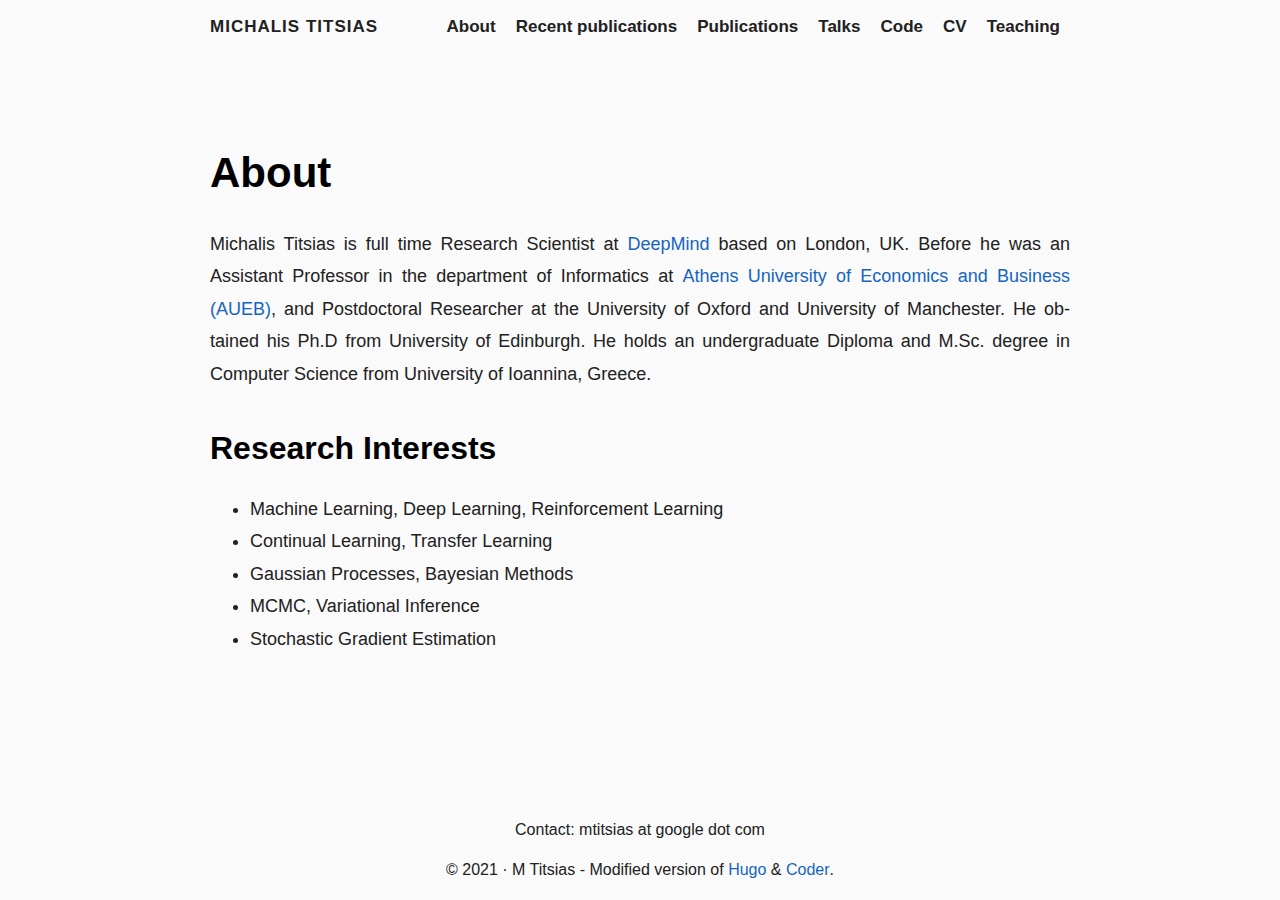
==== commit 949cfa6f: "updates" ====
--- a/about/index.html
+++ b/about/index.html
@@ -155,7 +155,7 @@
   <footer class="footer">
     <section class="container">
       
-        <p>London, UK</p>
+        <p>Contact: mtitsias at google dot com</p>
       
       
         ©
@@ -165,7 +165,7 @@
       
       
          · 
-        Powered by <a href="https://gohugo.io/">Hugo</a> & <a href="https://github.com/luizdepra/hugo-coder/">Coder</a>.
+        M Titsias - Modified version of <a href="https://gohugo.io/">Hugo</a> & <a href="https://github.com/luizdepra/hugo-coder/">Coder</a>.
       
       
         
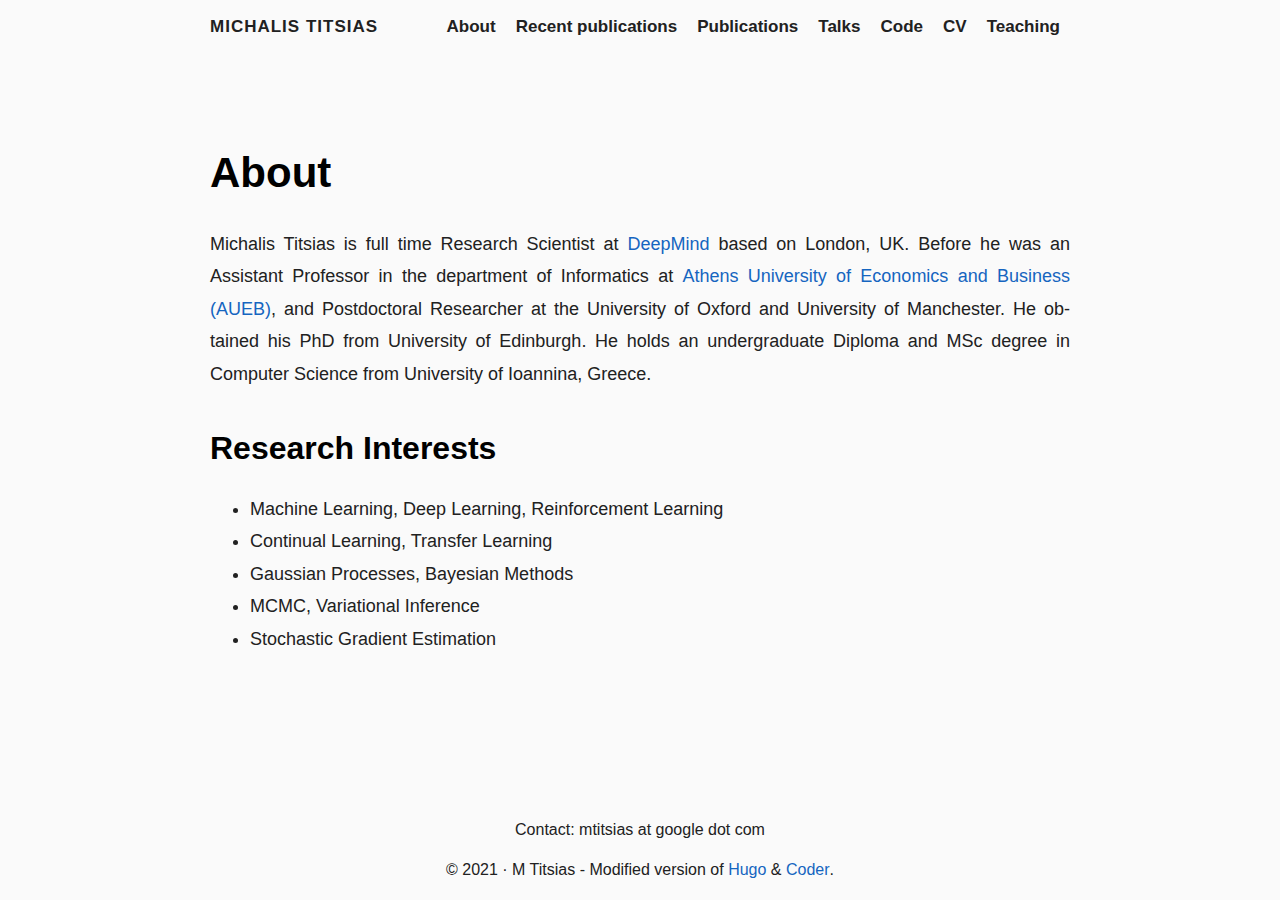
==== commit 07fb18f7: "updates" ====
--- a/about/index.html
+++ b/about/index.html
@@ -129,7 +129,7 @@
       </h1>
     </header>
 
-    <p>Michalis Titsias is full time Research Scientist at <a href="https://deepmind.com/">DeepMind</a> based on London, UK. Before he was an Assistant Professor in the department of Informatics at <a href="http://www.aueb.gr/">Athens University of Economics and Business (AUEB)</a>, and Postdoctoral Researcher at the University of Oxford and University of Manchester. He obtained his Ph.D from University of Edinburgh. He holds an undergraduate Diploma and M.Sc. degree in Computer Science from University of Ioannina, Greece.</p>
+    <p>Michalis Titsias is full time Research Scientist at <a href="https://deepmind.com/">DeepMind</a> based on London, UK. Before he was an Assistant Professor in the department of Informatics at <a href="http://www.aueb.gr/">Athens University of Economics and Business (AUEB)</a>, and Postdoctoral Researcher at the University of Oxford and University of Manchester. He obtained his PhD from University of Edinburgh. He holds an undergraduate Diploma and MSc degree in Computer Science from University of Ioannina, Greece.</p>
 <h1 id="research-interests">
   Research Interests
   <a class="heading-link" href="#research-interests">
